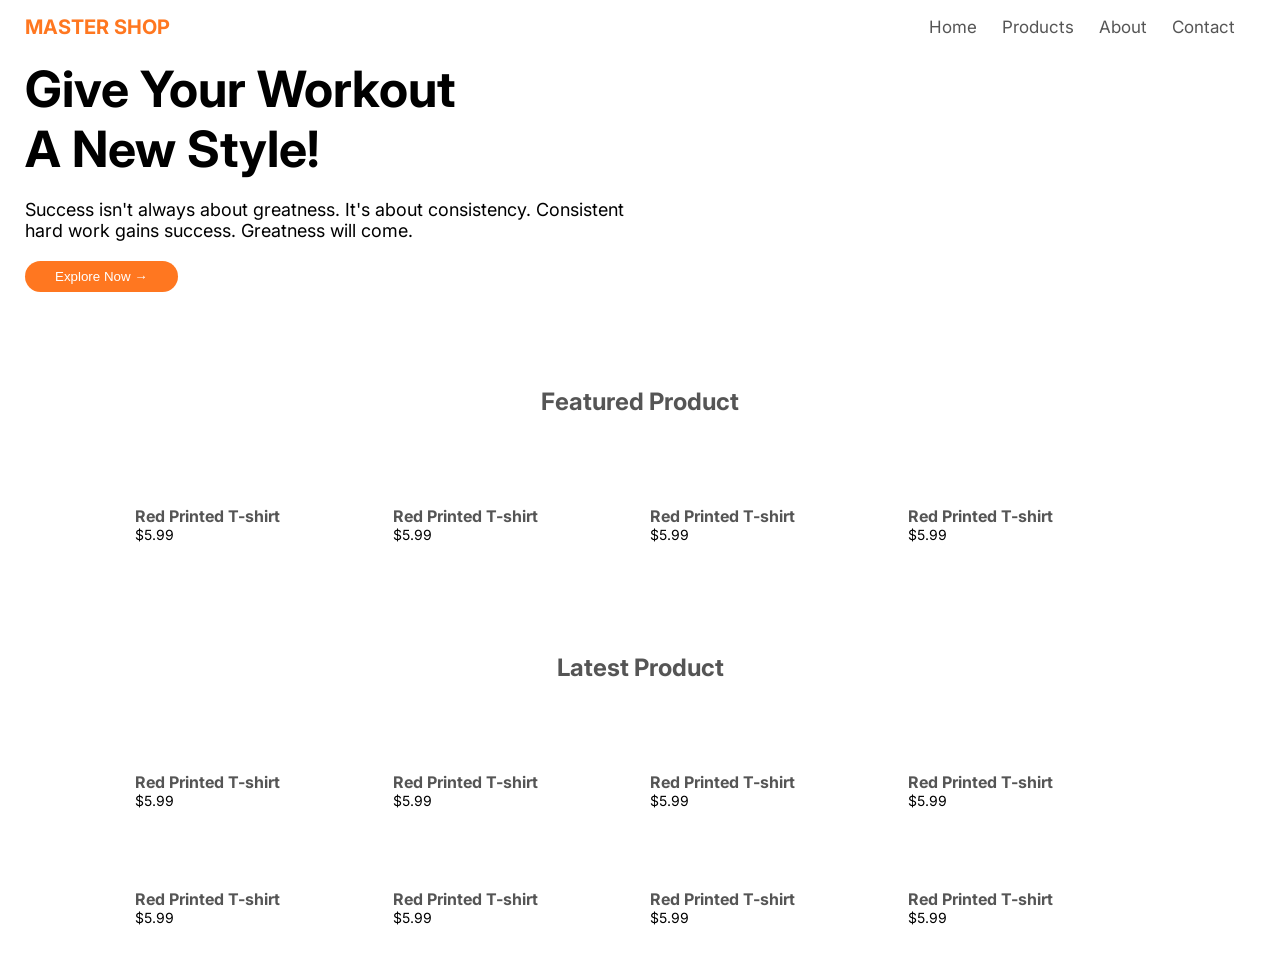
==== index.html @ 18c80530 "first commit" ====
<!DOCTYPE html>
<html lang="en">

<head>
    <meta charset="UTF-8">
    <meta name="viewport" content="width=device-width, initial-scale=1.0">
    <title>HOME PAGE</title>
    <link rel="stylesheet" href="https://cdnjs.cloudflare.com/ajax/libs/font-awesome/7.3.1/css/all.min.css"
        integrity="sha512-QeR2VH+lsBE5LSAe1Q5EnTBbe7XTBubt8dG93Y7gidSgdMCr8nVqKcfKAMyN96SV8KDbZVTDXChatu5G2KQGzg=="
        crossorigin="anonymous" referrerpolicy="no-referrer">
    <link rel="stylesheet" href="css/header.css">
    <link rel="stylesheet" href="css/index.css">
</head>
<body>
    <!-- =======================header==================== -->
    <div class="header">
        <div class="container">
            <div class="navbar">
                <!-- logo -->
                <div class="logo">
                    <a href="">
                        MASTER SHOP
                    </a>
                </div>
                <!-- menu -->
                <div class="menu">
                    <nav id="menuItems">
                        <a href="index.html">Home</a>
                        <a href="products.html">Products</a>
                        <a href="about.html">About</a>
                        <a href="contact.html">Contact</a>
                    </nav>
                    <!-- shop icon -->
                    <button class="shopping-icon">
                        <i class="fa-solid fa-bag-shopping"></i>
                    </button>
                    <!-- toggle button -->
                    <button id="toggleBtn">
                        <i class="fa-solid fa-bars"></i>
                    </button>
                </div>

            </div>
            <nav id="mobileMenu">
                <a href="index.html">Home</a>
                <a href="products.html">Products</a>
                <a href="about.html">About</a>
                <a href="contact.html">Contact</a>
            </nav>


            <!-- hero section -->
            <div class="row">
                <div class="col-2">
                    <h1>Give Your Workout <br>
                        A New Style!</h1>
                    <p>Success isn't always about greatness. It's about consistency. Consistent
                        hard work gains success. Greatness will come.</p>
                    <button>Explore Now &#8594;</button>

                </div>
                <div class="col-2">
                    <img src="https://project-ecommerce-lilac.vercel.app/image/img-01.png" alt="">
                </div>
            </div>
        </div>
    </div>
    <div class="small-container">
        <div class="row">
            <div class="col-3">
                <img src="https://project-ecommerce-lilac.vercel.app/image/category-1.jpg" alt="">
            </div>
            <div class="col-3">
                <img src="https://project-ecommerce-lilac.vercel.app/image/category-1.jpg" alt="">
            </div>
            <div class="col-3">
                <img src="https://project-ecommerce-lilac.vercel.app/image/category-1.jpg" alt="">
            </div>
        </div>
    </div>
    <!-- featured products -->
    <div class="small-container">
        <h2 class="title">Featured Product</h2>
        <div class="row">
            <div class="col-4">
                <img src="https://project-ecommerce-lilac.vercel.app/image/product-1.jpg" alt="">
                <h4>Red Printed T-shirt</h4>
                <div class="rating">
                    <i class="fas fa-star"></i>
                    <i class="fas fa-star"></i>
                    <i class="fas fa-star"></i>
                    <i class="fas fa-star"></i>
                    <i class="fa-regular fa-star"></i>
                </div>
                <p>$5.99</p>
            </div>
            <div class="col-4">
                <img src="https://project-ecommerce-lilac.vercel.app/image/product-1.jpg" alt="">
                <h4>Red Printed T-shirt</h4>
                <div class="rating">
                    <i class="fas fa-star"></i>
                    <i class="fas fa-star"></i>
                    <i class="fas fa-star"></i>
                    <i class="fas fa-star"></i>
                    <i class="fas fa-star"></i>
                </div>
                <p>$5.99</p>
            </div>
            <div class="col-4">
                <img src="https://project-ecommerce-lilac.vercel.app/image/product-1.jpg" alt="">
                <h4>Red Printed T-shirt</h4>
                <div class="rating">
                    <i class="fas fa-star"></i>
                    <i class="fas fa-star"></i>
                    <i class="fas fa-star"></i>
                    <i class="fas fa-star"></i>
                    <i class="fas fa-star"></i>
                </div>
                <p>$5.99</p>
            </div>
            <div class="col-4">
                <img src="https://project-ecommerce-lilac.vercel.app/image/product-1.jpg" alt="">
                <h4>Red Printed T-shirt</h4>
                <div class="rating">
                    <i class="fas fa-star"></i>
                    <i class="fas fa-star"></i>
                    <i class="fas fa-star"></i>
                    <i class="fas fa-star"></i>
                    <i class="fas fa-star"></i>
                </div>
                <p>$5.99</p>
            </div>
        </div>
    </div>

    <div class="small-container">
        <h2 class="title">Latest Product</h2>
        <div class="row">
            <div class="col-4">
                <img src="https://project-ecommerce-lilac.vercel.app/image/product-1.jpg" alt="">
                <h4>Red Printed T-shirt</h4>
                <div class="rating">
                    <i class="fas fa-star"></i>
                    <i class="fas fa-star"></i>
                    <i class="fas fa-star"></i>
                    <i class="fas fa-star"></i>
                    <i class="fa-regular fa-star"></i>
                </div>
                <p>$5.99</p>
            </div>
            <div class="col-4">
                <img src="https://project-ecommerce-lilac.vercel.app/image/product-1.jpg" alt="">
                <h4>Red Printed T-shirt</h4>
                <div class="rating">
                    <i class="fas fa-star"></i>
                    <i class="fas fa-star"></i>
                    <i class="fas fa-star"></i>
                    <i class="fas fa-star"></i>
                    <i class="fas fa-star"></i>
                </div>
                <p>$5.99</p>
            </div>
            <div class="col-4">
                <img src="https://project-ecommerce-lilac.vercel.app/image/product-1.jpg" alt="">
                <h4>Red Printed T-shirt</h4>
                <div class="rating">
                    <i class="fas fa-star"></i>
                    <i class="fas fa-star"></i>
                    <i class="fas fa-star"></i>
                    <i class="fas fa-star"></i>
                    <i class="fas fa-star"></i>
                </div>
                <p>$5.99</p>
            </div>
            <div class="col-4">
                <img src="https://project-ecommerce-lilac.vercel.app/image/product-1.jpg" alt="">
                <h4>Red Printed T-shirt</h4>
                <div class="rating">
                    <i class="fas fa-star"></i>
                    <i class="fas fa-star"></i>
                    <i class="fas fa-star"></i>
                    <i class="fas fa-star"></i>
                    <i class="fas fa-star"></i>
                </div>
                <p>$5.99</p>
            </div>
        </div>
    </div>
    <div class="small-container">
        <div class="row">
            <div class="col-4">
                <img src="https://project-ecommerce-lilac.vercel.app/image/product-1.jpg" alt="">
                <h4>Red Printed T-shirt</h4>
                <div class="rating">
                    <i class="fas fa-star"></i>
                    <i class="fas fa-star"></i>
                    <i class="fas fa-star"></i>
                    <i class="fas fa-star"></i>
                    <i class="fa-regular fa-star"></i>
                </div>
                <p>$5.99</p>
            </div>
            <div class="col-4">
                <img src="https://project-ecommerce-lilac.vercel.app/image/product-1.jpg" alt="">
                <h4>Red Printed T-shirt</h4>
                <div class="rating">
                    <i class="fas fa-star"></i>
                    <i class="fas fa-star"></i>
                    <i class="fas fa-star"></i>
                    <i class="fas fa-star"></i>
                    <i class="fas fa-star"></i>
                </div>
                <p>$5.99</p>
            </div>
            <div class="col-4">
                <img src="https://project-ecommerce-lilac.vercel.app/image/product-1.jpg" alt="">
                <h4>Red Printed T-shirt</h4>
                <div class="rating">
                    <i class="fas fa-star"></i>
                    <i class="fas fa-star"></i>
                    <i class="fas fa-star"></i>
                    <i class="fas fa-star"></i>
                    <i class="fas fa-star"></i>
                </div>
                <p>$5.99</p>
            </div>
            <div class="col-4">
                <img src="https://project-ecommerce-lilac.vercel.app/image/product-1.jpg" alt="">
                <h4>Red Printed T-shirt</h4>
                <div class="rating">
                    <i class="fas fa-star"></i>
                    <i class="fas fa-star"></i>
                    <i class="fas fa-star"></i>
                    <i class="fas fa-star"></i>
                    <i class="fas fa-star"></i>
                </div>
                <p>$5.99</p>
            </div>
        </div>
    </div>

    <footer>

    </footer>
    <script src="app.js"></script>
</body>

</html>
---- css/header.css ----
@import url('https://fonts.googleapis.com/css2?family=Inter:ital,opsz,wght@0,14..32,100..900;1,14..32,100..900&display=swap');

* {
    margin: 0;
    padding: 0;
    box-sizing: border-box;
}

body {
    font-family: "Inter", sans-serif;
}

.container {
    width: 100%;
    max-width: 1300px;
    margin: auto;
    padding: 15px 25px;
}

.navbar {
    display: flex;
    align-items: center;
    justify-content: space-between;
}

.menu {
    display: flex;
    gap: 20px;
    align-items: center;
}

a {
    text-decoration: none;
}

.menu nav {
    display: flex;
    gap: 25px;
}

.menu nav a {
    color: #555;
    font-size: 17px;
    transition: all .3s;
}

.menu nav a:hover {
    color: #ff7720;
}

.logo a {
    color: #ff7720;
    font-size: 20px;
    font-weight: bold;
}

.shopping-icon {
    border: none;
    background: none;
    font-size: 20px;
    color: #555;
    cursor: pointer;
}

.shopping-icon:hover {
    color: #ff7720;
}

#toggleBtn {
    display: none;
    border: none;
    background: none;
    font-size: 20px;
    color: #555;
    cursor: pointer;
}

#mobileMenu {
    display: none;
}

/* responsive */
@media screen and (max-width:768px) {
    #menuItems {
        display: none;
    }

    #toggleBtn {
        display: block;
    }

    #mobileMenu {
        display: flex;
        flex-direction: column;
        justify-content: center;
        background-color: black;
        align-items: center;
        height: 0;
        overflow: hidden;
        transition: all .3s;
    }
    #mobileMenu.active{
        height: 200px;
    }
    #mobileMenu a{
        color: white;
        padding: 10px 20px;
    }

    


}
---- css/index.css ----
@import url('https://fonts.googleapis.com/css2?family=Inter:ital,opsz,wght@0,14..32,100..900;1,14..32,100..900&display=swap');

.row {
    display: flex;
    align-items: center;
    justify-content: space-around;
    flex-wrap: wrap;
}

.col-2 {
    width: 50%;
    min-width: 330px;
}

.col-2 h1 {
    font-size: 50px;
    line-height: 60px;
    margin: 20px 0;
}

.col-2 p {
    font-size: 18px;
    margin-bottom: 20px;
}

.col-2 button {
    border: none;
    display: inline-block;
    background-color: #ff7720;
    color: white;
    padding: 8px 30px;
    border-radius: 30px;
    transition: all 0.3s;
    cursor: pointer;
}

.col-2 button:hover {
    background-color: #5a2c10;
}
.col-2 img{
    width: 100%;
    padding: 50px;

}

.small-container{
    width: 100%;
    max-width: 1080px;
    margin:  auto;
    padding: 0 25px;
}
.col-3{
    width: 32%;
    min-width: 270px;
    margin-left: 10px;
    transition: transform 0.3s;

}
.col-3 img{
    width: 100%;
}
.col-3:hover{
    transform: translateY(-5px);
}

.title{
    text-align: center;
    margin: 60px auto;
    color: #555;
}

.col-4{
    width: 25%;
    padding: 10px;
    min-width: 200px;
    margin-bottom: 40px;
    transition: transform 0.3s;
}
.col-4:hover{
    transform: translateY(-5px);
}
.col-4 img{
    width: 100%;
}

.col-4 h4{
    color: #555;
}
.col-4 p{
    font-size: 14px;
}
.rating i{
    color: #ff7720;
}
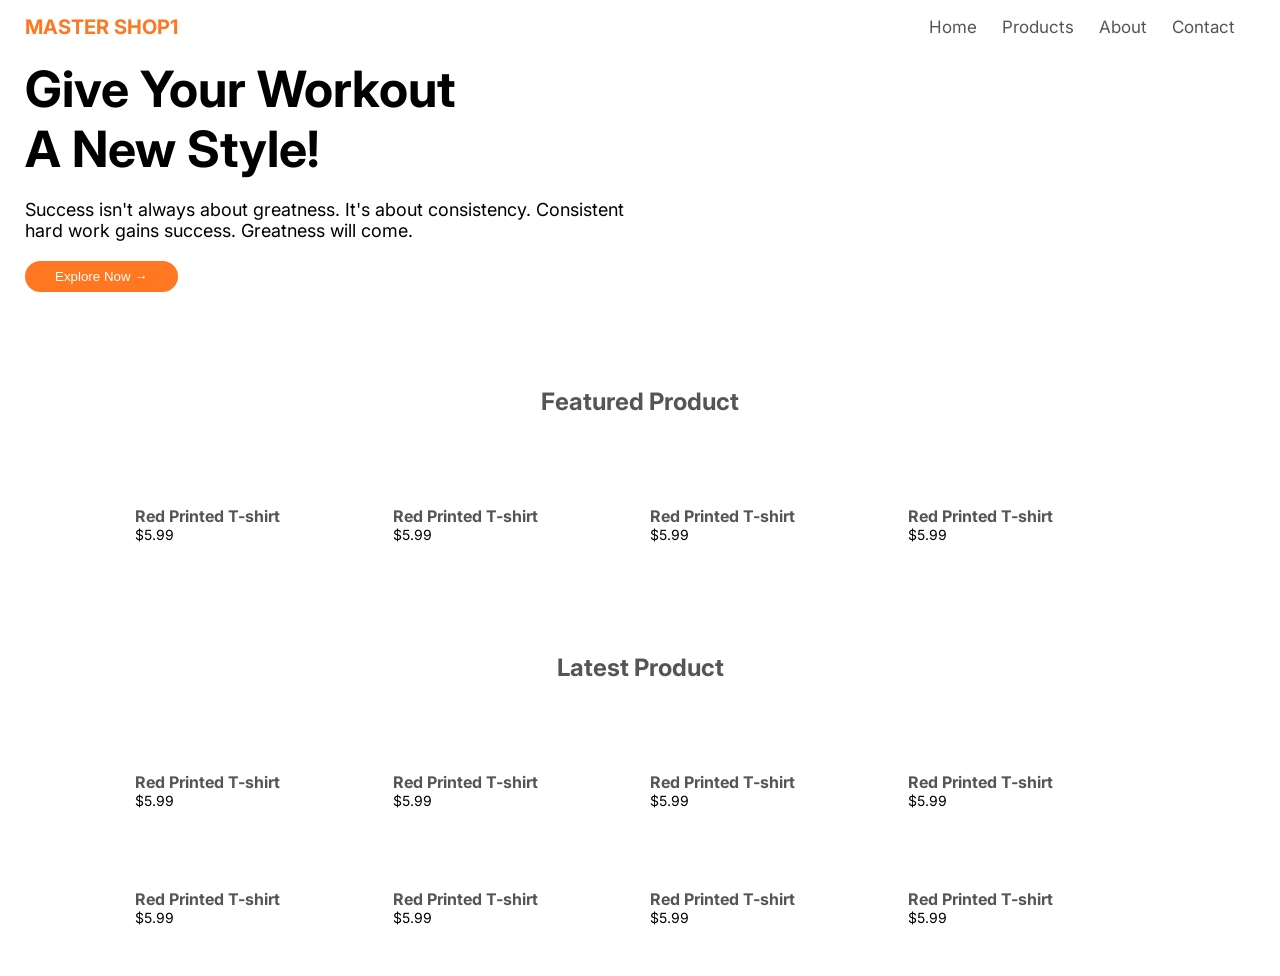
==== commit 5e5d5371: "verify" ====
--- a/index.html
+++ b/index.html
@@ -19,7 +19,7 @@
                 <!-- logo -->
                 <div class="logo">
                     <a href="">
-                        MASTER SHOP
+                        MASTER SHOP1
                     </a>
                 </div>
                 <!-- menu -->
